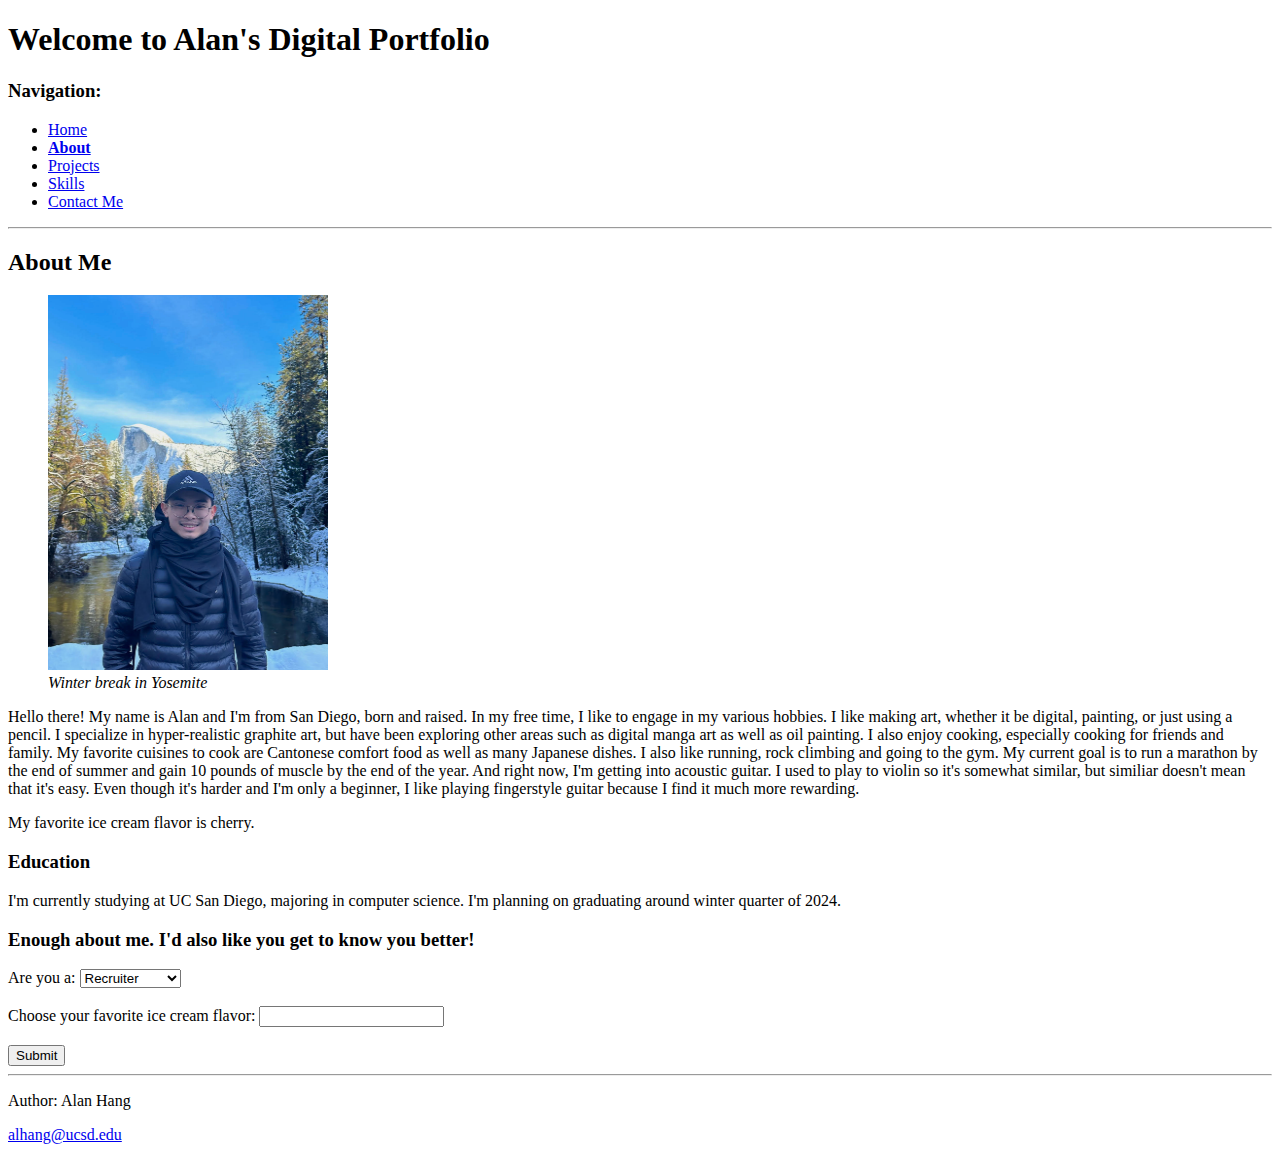
==== about.html @ 87fdfb22 "reduced svg" ====
<!DOCTYPE html>
<html lang="en">
    <head>
        <title>Alan Hang's Digital Portfolio</title>
        <meta charset="UTF-8">
        <meta name="author" content="Alan Hang">
        <meta name="viewport" content="width=device-width, initial-scale=1.0">
        <link rel="stylesheet" href="styles.css">
        <!--Placeholder stylesheet-->
    </head>

    <body>
        <header>
            <h1>Welcome to Alan's Digital Portfolio</h1>

            <h3>Navigation:</h3>
            <nav>
                <ul>
                    <li><a href="./index.html">Home</a></li>
                    <li><a href="./about.html"><b>About</b></a></li>
                    <li><a href="./projects.html">Projects</a></li>
                    <li><a href="./skills.html">Skills</a></li>
                    <li><a href="./contact.html">Contact Me</a></li>
                </ul>
            </nav>
        </header>

        <hr>

        <main>
            <section>
                <h2>About Me</h2>
                <figure>
                    <picture><img src="./media/profilepic.jpeg" width="280" height="375" alt="Profile Picture"> 
                        <!--picture ratio is 1151 × 1498-->
                    </picture>
                    <figcaption><i>Winter break in Yosemite</i></figcaption>
                </figure>
                <p>Hello there! My name is Alan and I'm from San Diego, born and raised. In my free time, I like to engage in my various hobbies. 
                    I like making art, whether it be digital, painting, or just using a pencil. I specialize in hyper-realistic
                    graphite art, but have been exploring other areas such as digital manga art as well as oil painting. I also enjoy 
                    cooking, especially cooking for friends and family. My favorite cuisines to cook are Cantonese
                    comfort food as well as many Japanese dishes. I also like running, rock climbing and going to the gym. 
                    My current goal is to run a marathon by the end of summer and gain 10 pounds of muscle by the end of the year. 
                    And right now, I'm getting into acoustic guitar. I used to play to violin so it's somewhat similar, 
                    but similiar doesn't mean that it's easy. Even though it's harder and I'm only a beginner, I like 
                    playing fingerstyle guitar because I find it much more rewarding. 
                </p>
                <p>My favorite ice cream flavor is cherry.</p>
            </section>

            <section>
                <h3>Education</h3>
                <p>I'm currently studying at UC San Diego, majoring in computer science. I'm planning on graduating
                    around winter quarter of 2024.
                </p>
            </section>

            <section>
                <h3>Enough about me. I'd also like you get to know you better!</h3>
                <form action="./response.html">
                    <label for="survey">Are you a: </label>
                    <select name="survey" id="survey">
                    <optgroup label="Business">
                        <option value="recruiter">Recruiter</option>
                        <option value="coworker">Co-Worker</option>
                    </optgroup>
                    <optgroup label="School">
                        <option value="student">Student</option>
                        <option value="teacher">Teacher</option>
                        <option value="grader">Grader</option>
                    </optgroup>
                    <optgroup label="Other">
                        <option value="friend">Friend</option>
                        <option value="family">Family</option>
                        <option value="rando">Rando</option>
                    </optgroup>
                    </select>
                    
                    <br><br>

                    <label for="flavor">Choose your favorite ice cream flavor:</label>
                        <input list="flavors" name="flavor" id="flavor">
                        <datalist id="flavors">
                            <option value="Cherry"></option>
                            <option value="Rocky Road"></option>
                            <option value="Chocolate Chip"></option>
                            <option value="Vanilla"></option>
                            <option value="Neopolitan"></option>
                            <option value="Mint"></option>
                            <option value="Other"></option>
                        </datalist>
                    <br><br>
                    <input type="submit" value="Submit">
                </form>
            </section>
        </main>

        <hr>

        <footer>
            <p>Author: Alan Hang</p>
            <p><a href="mailto:alhang@ucsd.edu">alhang@ucsd.edu</a></p>
        </footer>
    </body>

</html>
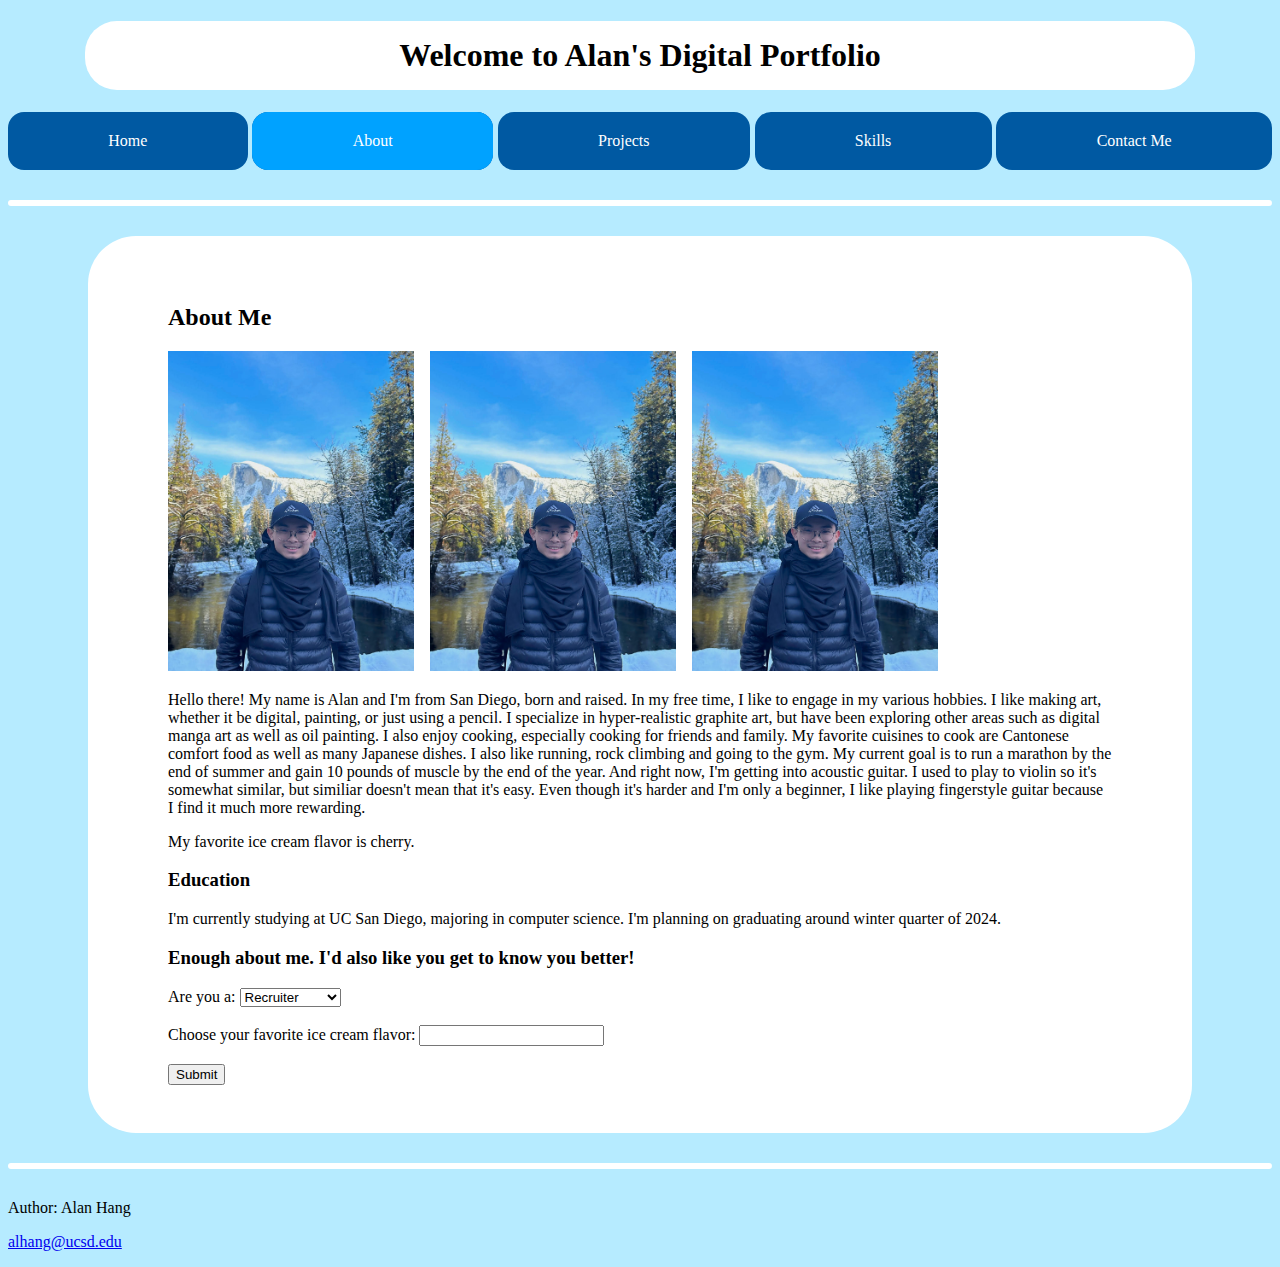
==== commit 9f65e6dd: "CSS style 1st stage" ====
--- a/about.html
+++ b/about.html
@@ -5,22 +5,26 @@
         <meta charset="UTF-8">
         <meta name="author" content="Alan Hang">
         <meta name="viewport" content="width=device-width, initial-scale=1.0">
-        <link rel="stylesheet" href="styles.css">
+        <link rel="stylesheet" href="./assets/style.css">
         <!--Placeholder stylesheet-->
+        <style>
+            #nav-about{
+                background-color:rgb(0, 162, 255);
+            }
+        </style>
     </head>
 
     <body>
         <header>
             <h1>Welcome to Alan's Digital Portfolio</h1>
 
-            <h3>Navigation:</h3>
             <nav>
                 <ul>
-                    <li><a href="./index.html">Home</a></li>
-                    <li><a href="./about.html"><b>About</b></a></li>
-                    <li><a href="./projects.html">Projects</a></li>
-                    <li><a href="./skills.html">Skills</a></li>
-                    <li><a href="./contact.html">Contact Me</a></li>
+                    <li><a id="nav-home" href="./index.html">Home</a></li>
+                    <li><a id="nav-about" href="./about.html">About</a></li>
+                    <li><a id="nav-projects" href="./projects.html">Projects</a></li>
+                    <li><a id="nav-skills" href="./skills.html">Skills</a></li>
+                    <li><a id="nav-contact" href="./contact.html">Contact Me</a></li>
                 </ul>
             </nav>
         </header>
@@ -30,12 +34,17 @@
         <main>
             <section>
                 <h2>About Me</h2>
-                <figure>
-                    <picture><img src="./media/profilepic.jpeg" width="280" height="375" alt="Profile Picture"> 
+                <div class="image_gallery">
+                    <picture><img class="card_image" src="./media/profilepic.jpeg" alt="Profile Picture"> 
                         <!--picture ratio is 1151 × 1498-->
                     </picture>
-                    <figcaption><i>Winter break in Yosemite</i></figcaption>
-                </figure>
+                    <picture><img class="card_image" src="./media/profilepic.jpeg" alt="Profile Picture"> 
+                        <!--picture ratio is 1151 × 1498-->
+                    </picture>
+                    <picture><img class="card_image" src="./media/profilepic.jpeg" alt="Profile Picture"> 
+                        <!--picture ratio is 1151 × 1498-->
+                    </picture>
+                </div>
                 <p>Hello there! My name is Alan and I'm from San Diego, born and raised. In my free time, I like to engage in my various hobbies. 
                     I like making art, whether it be digital, painting, or just using a pencil. I specialize in hyper-realistic
                     graphite art, but have been exploring other areas such as digital manga art as well as oil painting. I also enjoy 
--- a/assets/style.css
+++ b/assets/style.css
@@ -0,0 +1,105 @@
+* {
+    box-sizing: border-box;
+}
+
+:root{
+    --lightblue: rgb(182, 235, 255);
+}
+
+h1 {
+    text-align: center;
+    background-color: white;
+    border-radius: 1em;
+
+    padding: 0.5em 1em;
+    
+    margin-right: 2.4em;
+    margin-left: 2.4em;
+}
+
+p, li{
+    max-width: 150ch;
+}
+
+body {
+    background-color: var(--lightblue);
+}
+
+main {
+    background-color: white;
+    border-radius: 3em;
+
+    padding: 3em 5em;
+    
+    margin-right: 5em;
+    margin-left: 5em;
+}
+
+nav ul {
+    list-style-type: none;
+    margin: 0;
+    padding: 0;
+    overflow: hidden;
+    background-color: var(--lightblue);
+
+    display: flex;
+    flex-direction: row;
+    text-align: center;
+
+    gap: 0.3em;
+}
+  
+nav li {
+    border-radius: 1em;
+    flex-grow: 1;
+    float: left;
+    background-color: rgb(0, 89, 162);
+}
+  
+nav li a {
+    display: block;
+    color: white;
+    text-align: center;
+    padding: 20px 50px;
+    text-decoration: none;
+    border-radius: 1em;
+}
+  
+nav li:hover {
+    background-color:rgb(0, 162, 255);
+}
+
+hr {
+    margin-top: 30px;
+    margin-bottom: 30px;
+    border: 3px solid white;
+    border-radius: 5px;
+}
+
+@media (max-width: 1000px) {
+    nav ul {
+      flex-direction: column;
+    }
+
+    .card_image {
+        width: fit-content;
+        object-fit: fill;
+    }
+  }
+
+.image_gallery {
+    display: flex;
+    flex-direction: row;
+    gap: 1em;
+    flex-wrap: wrap;
+}
+
+.image_gallery picture{
+    
+}
+
+.card_image {
+    height: 20em;
+    object-fit: cover;
+    width: fit-content
+}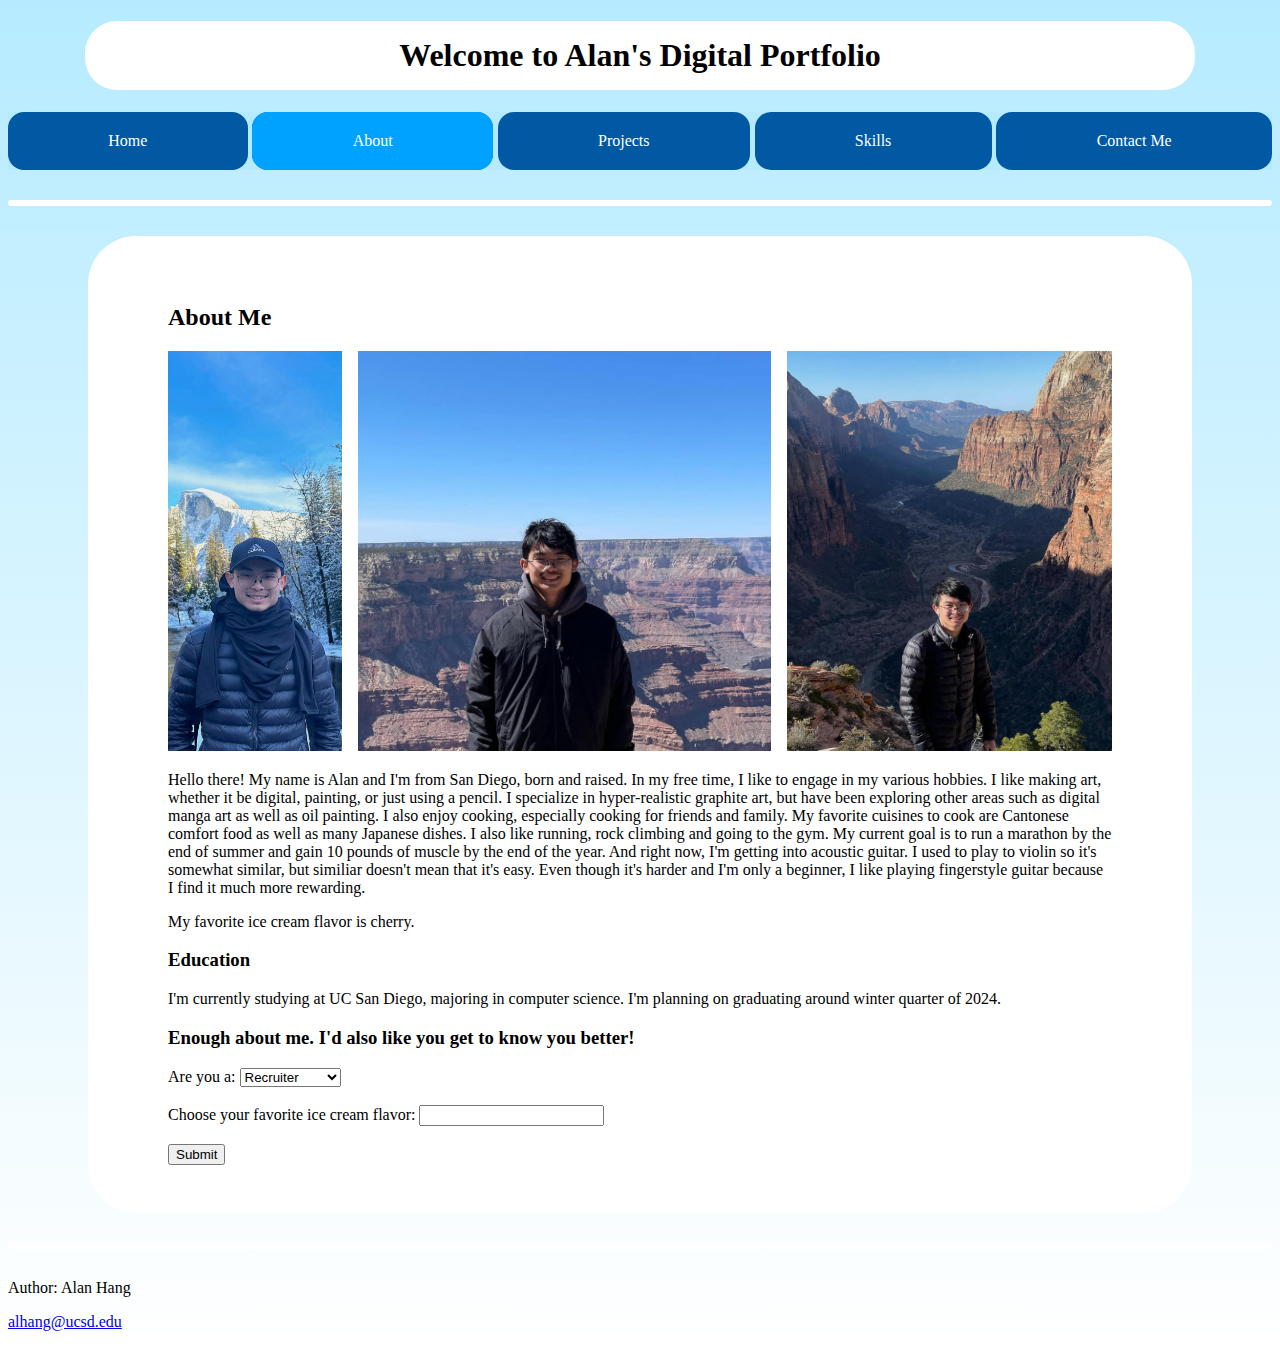
==== commit 629f586f: "phone test pictures 2" ====
--- a/about.html
+++ b/about.html
@@ -35,15 +35,10 @@
             <section>
                 <h2>About Me</h2>
                 <div class="image_gallery">
-                    <picture><img class="card_image" src="./media/profilepic.jpeg" alt="Profile Picture"> 
-                        <!--picture ratio is 1151 × 1498-->
-                    </picture>
-                    <picture><img class="card_image" src="./media/profilepic.jpeg" alt="Profile Picture"> 
-                        <!--picture ratio is 1151 × 1498-->
-                    </picture>
-                    <picture><img class="card_image" src="./media/profilepic.jpeg" alt="Profile Picture"> 
-                        <!--picture ratio is 1151 × 1498-->
-                    </picture>
+                    <picture><img class="card_image" src="./media/yosemite.jpeg" alt="Me at Yosemite National Park"></picture>
+                    <picture><img class="card_image" src="./media/canyon.jpeg" alt="Me at the Grand Canyon"></picture>
+                    <picture><img class="card_image" src="./media/zion.jpeg" alt="Me at Zion National Park"></picture>
+                    
                 </div>
                 <p>Hello there! My name is Alan and I'm from San Diego, born and raised. In my free time, I like to engage in my various hobbies. 
                     I like making art, whether it be digital, painting, or just using a pencil. I specialize in hyper-realistic
--- a/assets/style.css
+++ b/assets/style.css
@@ -22,7 +22,10 @@
 }
 
 body {
-    background-color: var(--lightblue);
+    background-color: white;
+    background-image: linear-gradient(var(--lightblue), white);
+    background-repeat: no-repeat;
+    
 }
 
 main {
@@ -81,9 +84,15 @@
       flex-direction: column;
     }
 
-    .card_image {
-        width: fit-content;
-        object-fit: fill;
+    main {
+        padding: 1em 2em;
+        
+        margin-right: 1em;
+        margin-left: 1em;
+    }
+
+    .image_gallery {
+        flex-wrap: wrap;
     }
   }
 
@@ -91,15 +100,10 @@
     display: flex;
     flex-direction: row;
     gap: 1em;
-    flex-wrap: wrap;
-}
-
-.image_gallery picture{
-    
 }
 
 .card_image {
-    height: 20em;
+    height: 25em;
+    max-width: 100%;
     object-fit: cover;
-    width: fit-content
 }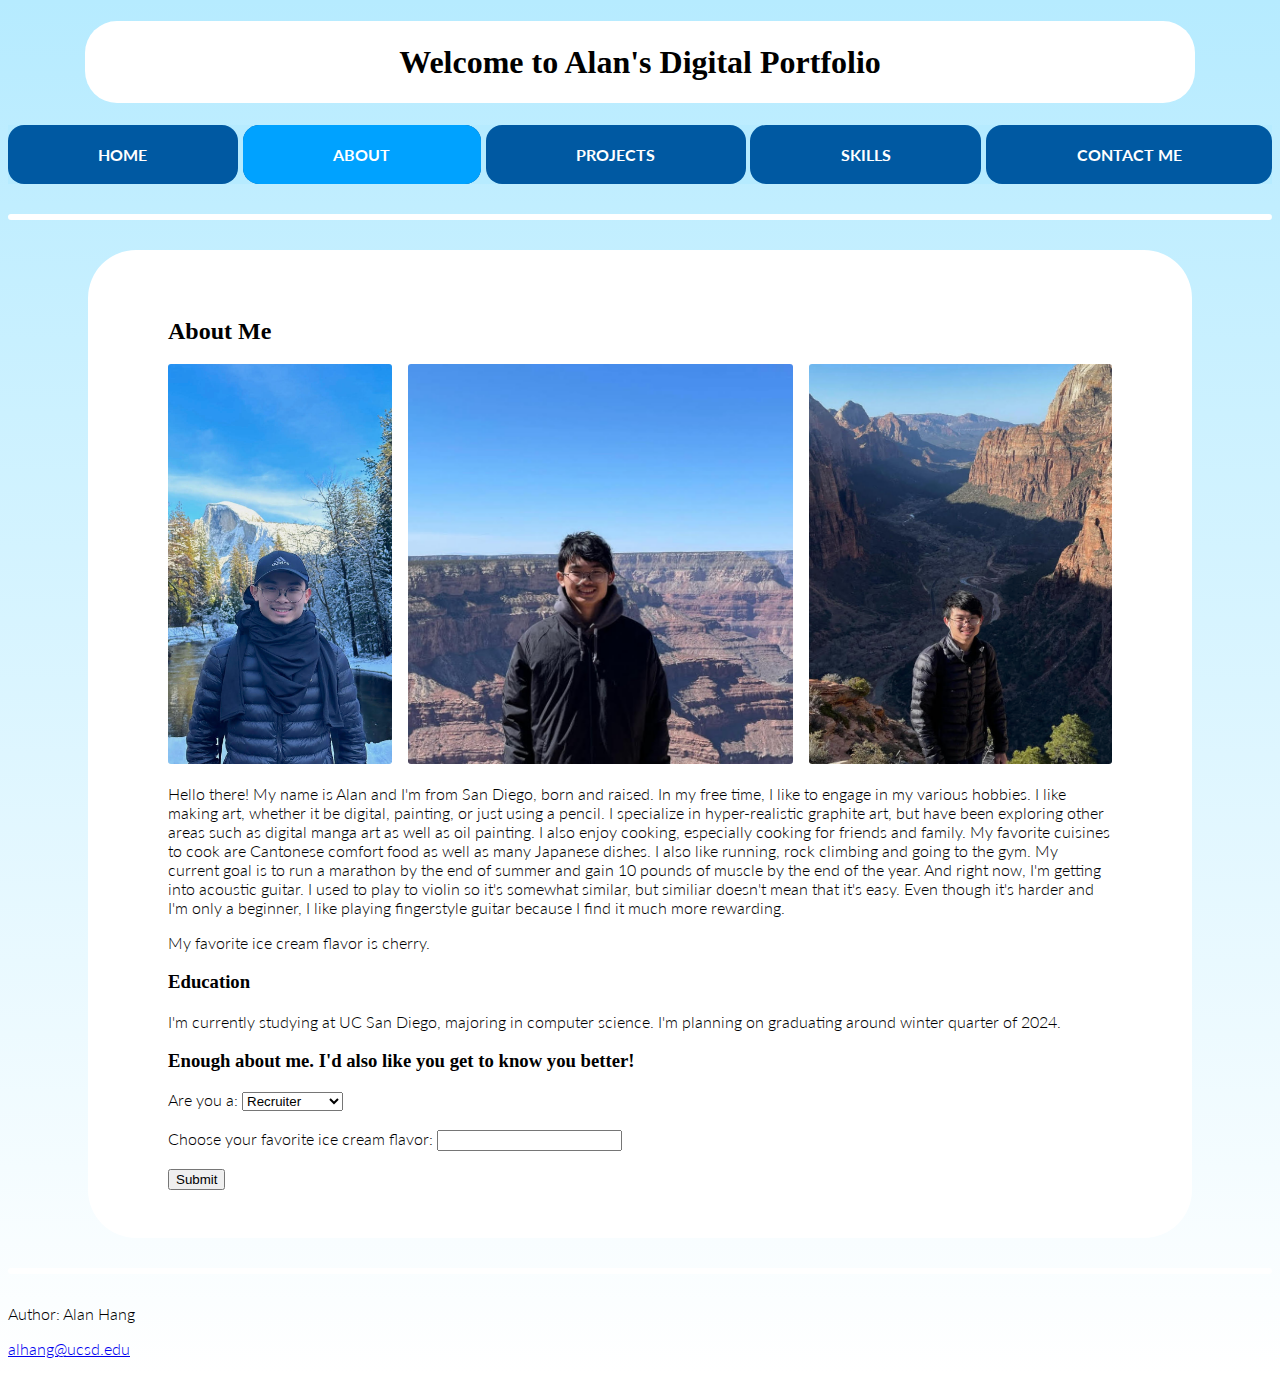
==== commit 31a38c96: "added fonts" ====
--- a/about.html
+++ b/about.html
@@ -11,6 +11,10 @@
             #nav-about{
                 background-color:rgb(0, 162, 255);
             }
+
+            #yosemite{
+                min-width: 14em;
+            }
         </style>
     </head>
 
@@ -20,11 +24,11 @@
 
             <nav>
                 <ul>
-                    <li><a id="nav-home" href="./index.html">Home</a></li>
-                    <li><a id="nav-about" href="./about.html">About</a></li>
-                    <li><a id="nav-projects" href="./projects.html">Projects</a></li>
-                    <li><a id="nav-skills" href="./skills.html">Skills</a></li>
-                    <li><a id="nav-contact" href="./contact.html">Contact Me</a></li>
+                    <li><a id="nav-home" href="./index.html">HOME</a></li>
+                    <li><a id="nav-about" href="./about.html">ABOUT</a></li>
+                    <li><a id="nav-projects" href="./projects.html">PROJECTS</a></li>
+                    <li><a id="nav-skills" href="./skills.html">SKILLS</a></li>
+                    <li><a id="nav-contact" href="./contact.html">CONTACT ME</a></li>
                 </ul>
             </nav>
         </header>
@@ -35,9 +39,9 @@
             <section>
                 <h2>About Me</h2>
                 <div class="image_gallery">
-                    <picture><img class="card_image" src="./media/yosemite.jpeg" alt="Me at Yosemite National Park"></picture>
-                    <picture><img class="card_image" src="./media/canyon.jpeg" alt="Me at the Grand Canyon"></picture>
-                    <picture><img class="card_image" src="./media/zion.jpeg" alt="Me at Zion National Park"></picture>
+                    <picture><img class="card_image" id="yosemite" src="./media/yosemite.jpeg" alt="Me at Yosemite National Park"></picture>
+                    <picture><img class="card_image" id="canyon" src="./media/canyon.jpeg" alt="Me at the Grand Canyon"></picture>
+                    <picture><img class="card_image" id="zion" src="./media/zion.jpeg" alt="Me at Zion National Park"></picture>
                     
                 </div>
                 <p>Hello there! My name is Alan and I'm from San Diego, born and raised. In my free time, I like to engage in my various hobbies. 
--- a/assets/style.css
+++ b/assets/style.css
@@ -6,19 +6,44 @@
     --lightblue: rgb(182, 235, 255);
 }
 
+@font-face {
+    font-family: Lato;
+    src: url(./fonts/lato/Lato-Light.ttf);
+}
+
+@font-face {
+    font-family: Lato-bold;
+    src: url(./fonts/lato/Lato-Bold.ttf);
+}
+
+@font-face {
+    font-family: ostrick-sans-black;
+    src: url(./fonts/ostrich-sans/ostrich-black.ttf);
+}
+
 h1 {
+    font-family: ostrick-sans-black;
     text-align: center;
     background-color: white;
     border-radius: 1em;
 
-    padding: 0.5em 1em;
+    padding: 0.7em 1em;
     
     margin-right: 2.4em;
     margin-left: 2.4em;
 }
 
-p, li{
+h2, h3, h4{
+    font-family: ostrick-sans-black;
+}
+
+p, details li, label{
     max-width: 150ch;
+    font-family: Lato;
+}
+
+summary, legend{
+    font-family: Lato-bold;
 }
 
 body {
@@ -60,6 +85,7 @@
 }
   
 nav li a {
+    font-family: Lato-bold;
     display: block;
     color: white;
     text-align: center;
@@ -91,8 +117,18 @@
         margin-left: 1em;
     }
 
+    h1{
+        margin-right: 0.5em;
+        margin-left: 0.5em;
+    }
+
     .image_gallery {
         flex-wrap: wrap;
+        float: center;
+        justify-content: center;
+    }
+
+    .card_image{
     }
   }
 
@@ -106,4 +142,13 @@
     height: 25em;
     max-width: 100%;
     object-fit: cover;
+    border-radius: 3px;
+}
+
+fieldset {
+    width: 100%
+}
+
+footer {
+
 }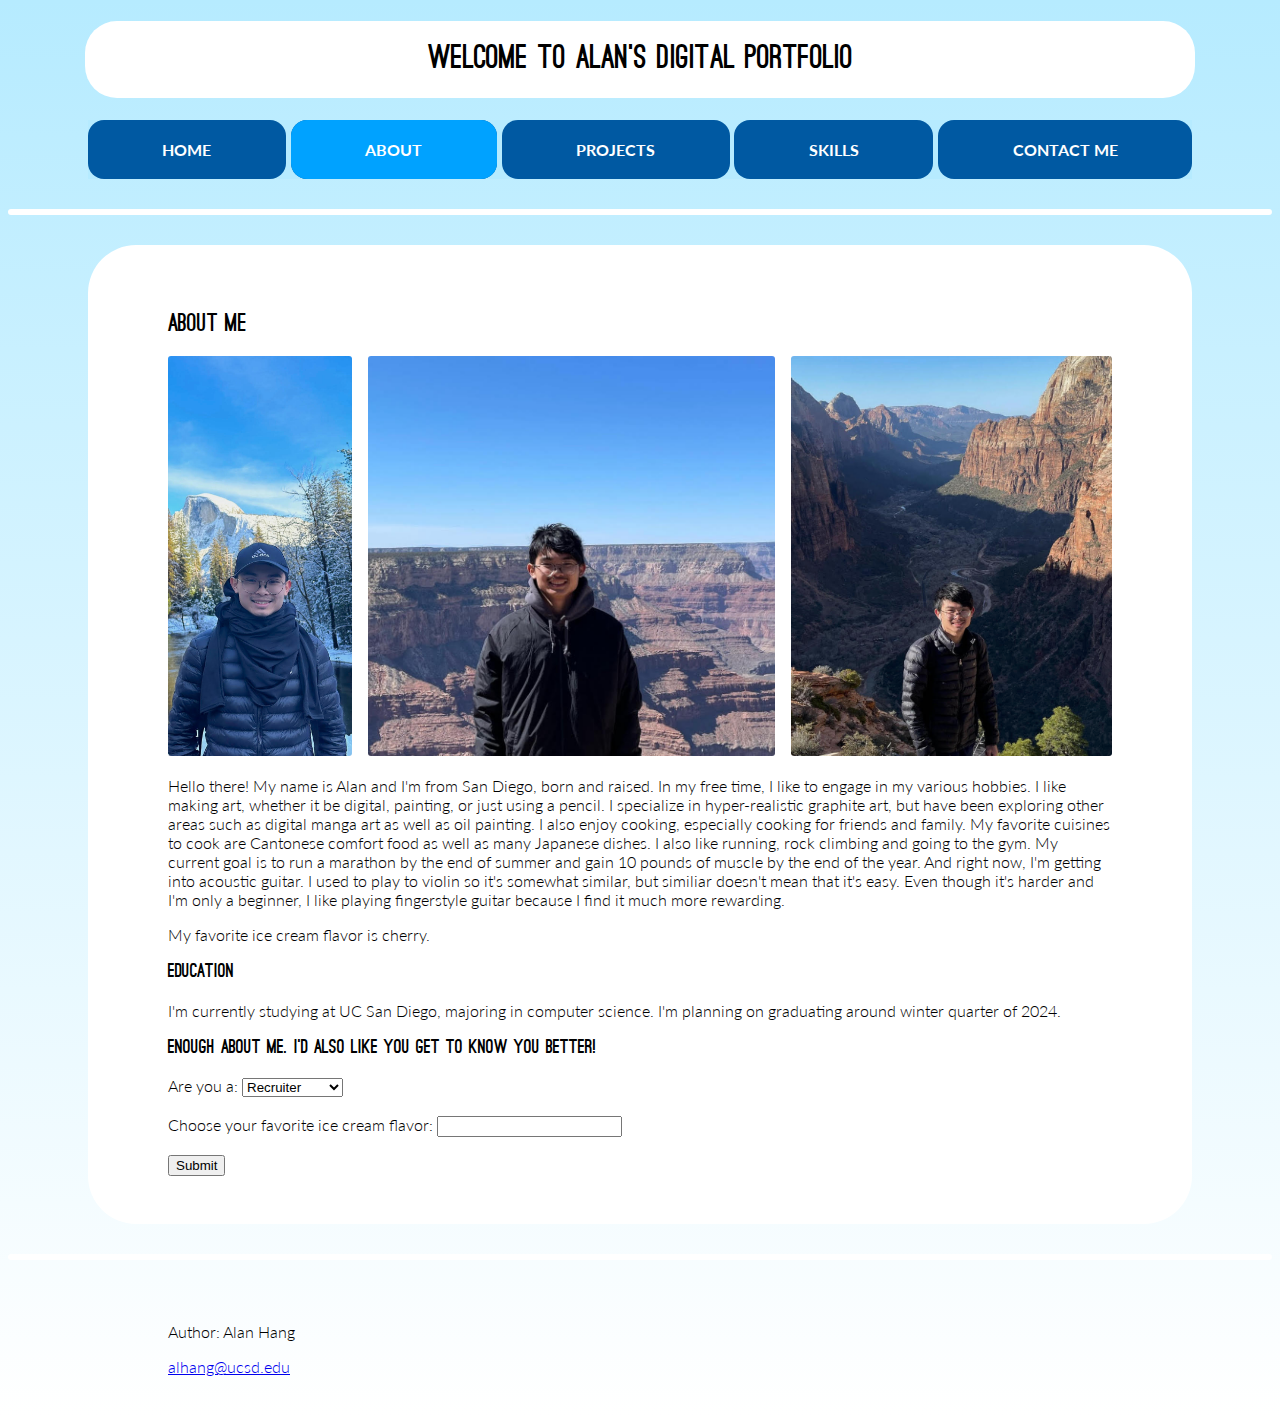
==== commit 22adafab: "pre transistions" ====
--- a/about.html
+++ b/about.html
@@ -12,8 +12,8 @@
                 background-color:rgb(0, 162, 255);
             }
 
-            #yosemite{
-                min-width: 14em;
+            #yosemite, #zion{
+                min-width: 11.5em;
             }
         </style>
     </head>
--- a/assets/style.css
+++ b/assets/style.css
@@ -37,12 +37,12 @@
     font-family: ostrick-sans-black;
 }
 
-p, details li, label{
+p, li, label, td{
     max-width: 150ch;
     font-family: Lato;
 }
 
-summary, legend{
+summary, legend, th{
     font-family: Lato-bold;
 }
 
@@ -63,6 +63,10 @@
     margin-left: 5em;
 }
 
+ol {
+    list-style-type: none;
+}
+
 nav ul {
     list-style-type: none;
     margin: 0;
@@ -75,6 +79,8 @@
     text-align: center;
 
     gap: 0.3em;
+    margin-right: 5em;
+    margin-left: 5em;
 }
   
 nav li {
@@ -105,33 +111,6 @@
     border-radius: 5px;
 }
 
-@media (max-width: 1000px) {
-    nav ul {
-      flex-direction: column;
-    }
-
-    main {
-        padding: 1em 2em;
-        
-        margin-right: 1em;
-        margin-left: 1em;
-    }
-
-    h1{
-        margin-right: 0.5em;
-        margin-left: 0.5em;
-    }
-
-    .image_gallery {
-        flex-wrap: wrap;
-        float: center;
-        justify-content: center;
-    }
-
-    .card_image{
-    }
-  }
-
 .image_gallery {
     display: flex;
     flex-direction: row;
@@ -150,5 +129,40 @@
 }
 
 footer {
+    padding: 1em 10em;
+}
 
-}+@media (max-width: 900px) {
+    nav ul {
+        flex-direction: column;
+        margin-right: 1em;
+        margin-left: 1em;
+    }
+
+    main {
+        padding: 1em 2em;
+        
+        margin-right: 1em;
+        margin-left: 1em;
+        border-radius: 1em;
+    }
+
+    h1{
+        margin-right: 0.5em;
+        margin-left: 0.5em;
+        border-radius: 1em;
+    }
+
+    .image_gallery {
+        flex-wrap: wrap;
+        justify-content: center;
+    }
+
+    footer {
+        padding: 1em 3em;
+    }
+
+    textarea {
+        width: 100%;
+    }
+  }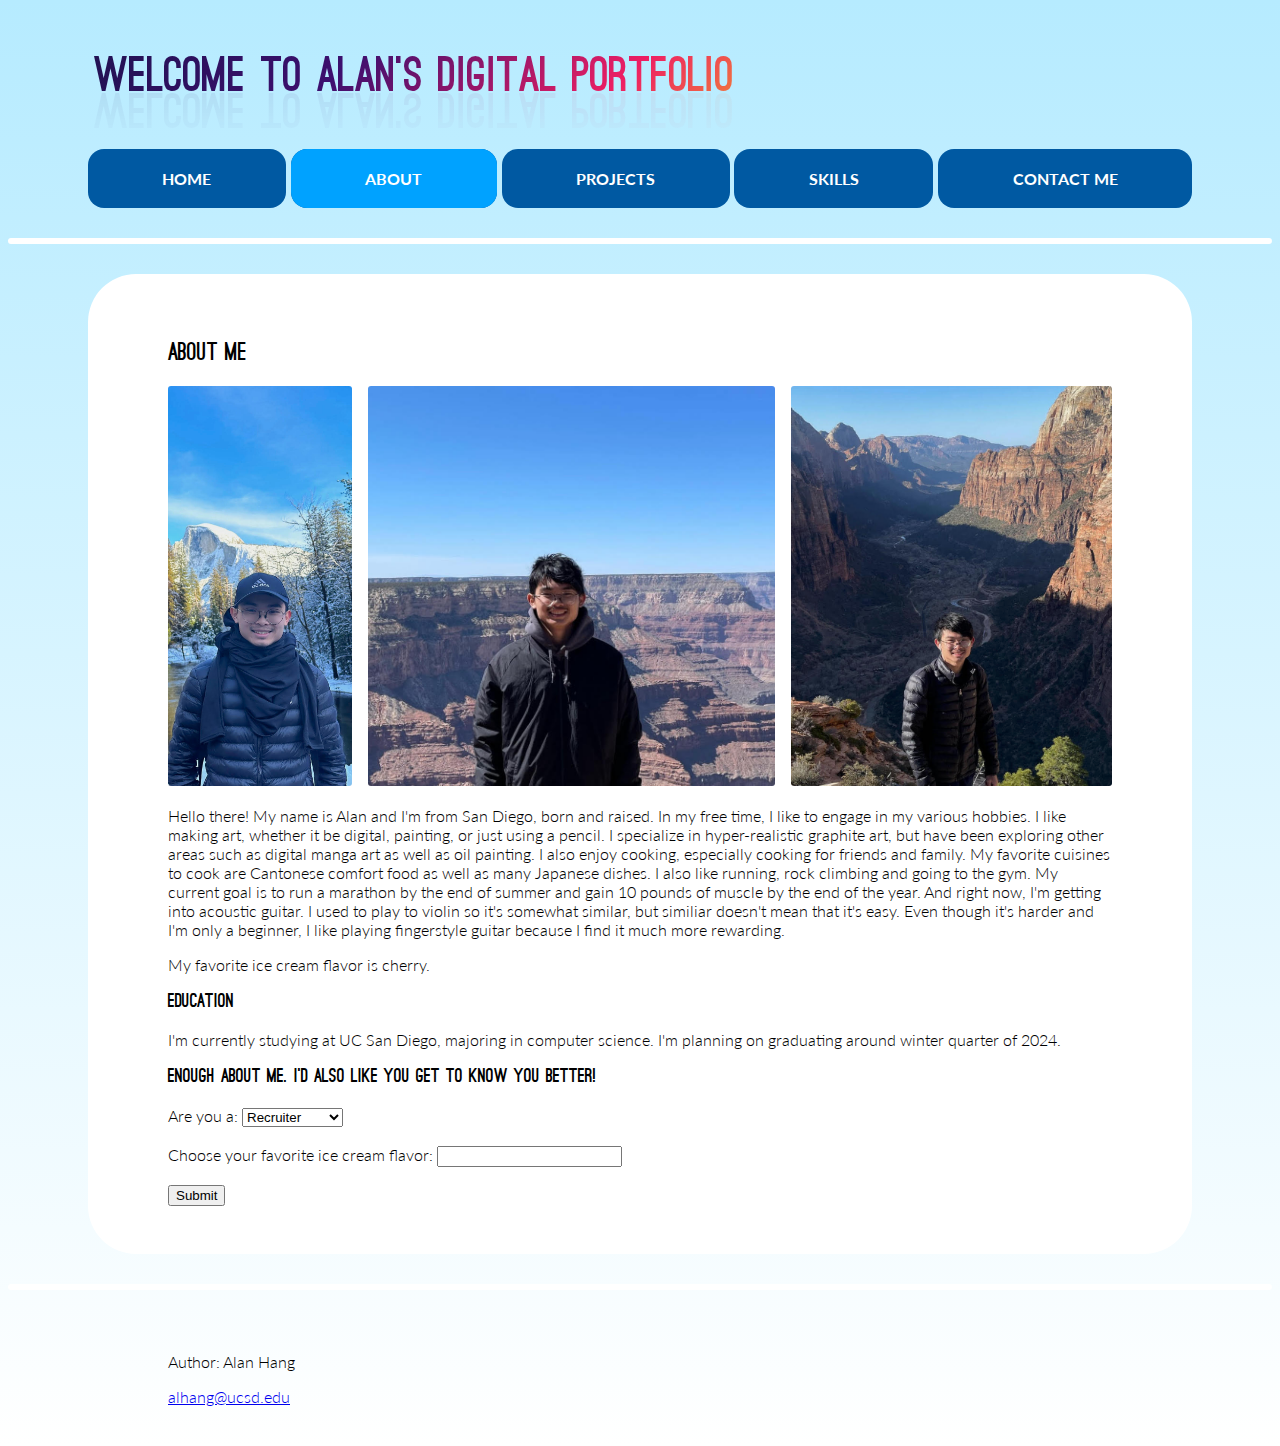
==== commit 578f7dbe: "transistions" ====
--- a/about.html
+++ b/about.html
@@ -20,7 +20,7 @@
 
     <body>
         <header>
-            <h1>Welcome to Alan's Digital Portfolio</h1>
+            <h1 id="title">Welcome to Alan's Digital Portfolio</h1>
 
             <nav>
                 <ul>
--- a/assets/style.css
+++ b/assets/style.css
@@ -21,17 +21,43 @@
     src: url(./fonts/ostrich-sans/ostrich-black.ttf);
 }
 
-h1 {
+#title{
     font-family: ostrick-sans-black;
-    text-align: center;
-    background-color: white;
-    border-radius: 1em;
-
-    padding: 0.7em 1em;
-    
-    margin-right: 2.4em;
-    margin-left: 2.4em;
-}
+    font-size: 3em;
+    padding: 0.3em;
+    
+    margin-right: 1.5em;
+    margin-left: 1.5em;
+    
+    background-image: linear-gradient(
+      -225deg,
+      #1f1250 0%,
+      #3d0f6f 14%,
+      #ee1e63 28%,
+      #f0e811 42%,
+      #ee1e63 72%,
+      #3d0f6f 86%,
+      #1f1250 100%
+    );
+    background-size: auto auto;
+    background-clip: border-box;
+    background-size: 300% auto;
+    color: #fff;
+    background-clip: text;
+    
+    animation: textclip 20s linear infinite;
+    display: inline-block;
+    -webkit-text-fill-color: transparent;
+    -webkit-background-clip: text;
+    -webkit-text-fill-color: transparent;
+    -webkit-box-reflect: below -50px linear-gradient(transparent, rgba(0,0,0,.1));
+}
+
+@keyframes textclip {
+    to {
+      background-position: 200% center;
+    }
+  }
 
 h2, h3, h4{
     font-family: ostrick-sans-black;
@@ -51,6 +77,7 @@
     background-image: linear-gradient(var(--lightblue), white);
     background-repeat: no-repeat;
     
+    transition-property: all;
 }
 
 main {
@@ -61,7 +88,23 @@
     
     margin-right: 5em;
     margin-left: 5em;
-}
+
+    animation: fadeIn 1.5s;
+}
+
+@keyframes fadeIn {
+    from { 
+        opacity: 0;
+        margin-top: 4%;
+        height: 120%; 
+    }
+    
+    to { 
+        opacity: 1;
+        margin-top: 0%;
+        height: 100%;
+    }
+  }
 
 ol {
     list-style-type: none;
@@ -72,7 +115,7 @@
     margin: 0;
     padding: 0;
     overflow: hidden;
-    background-color: var(--lightblue);
+    background-color: transparent;
 
     display: flex;
     flex-direction: row;
@@ -88,6 +131,7 @@
     flex-grow: 1;
     float: left;
     background-color: rgb(0, 89, 162);
+    
 }
   
 nav li a {
@@ -132,7 +176,7 @@
     padding: 1em 10em;
 }
 
-@media (max-width: 900px) {
+@media (max-width: 1000px) {
     nav ul {
         flex-direction: column;
         margin-right: 1em;
@@ -147,10 +191,12 @@
         border-radius: 1em;
     }
 
-    h1{
+    #title{
         margin-right: 0.5em;
         margin-left: 0.5em;
         border-radius: 1em;
+
+        -webkit-box-reflect: none;
     }
 
     .image_gallery {
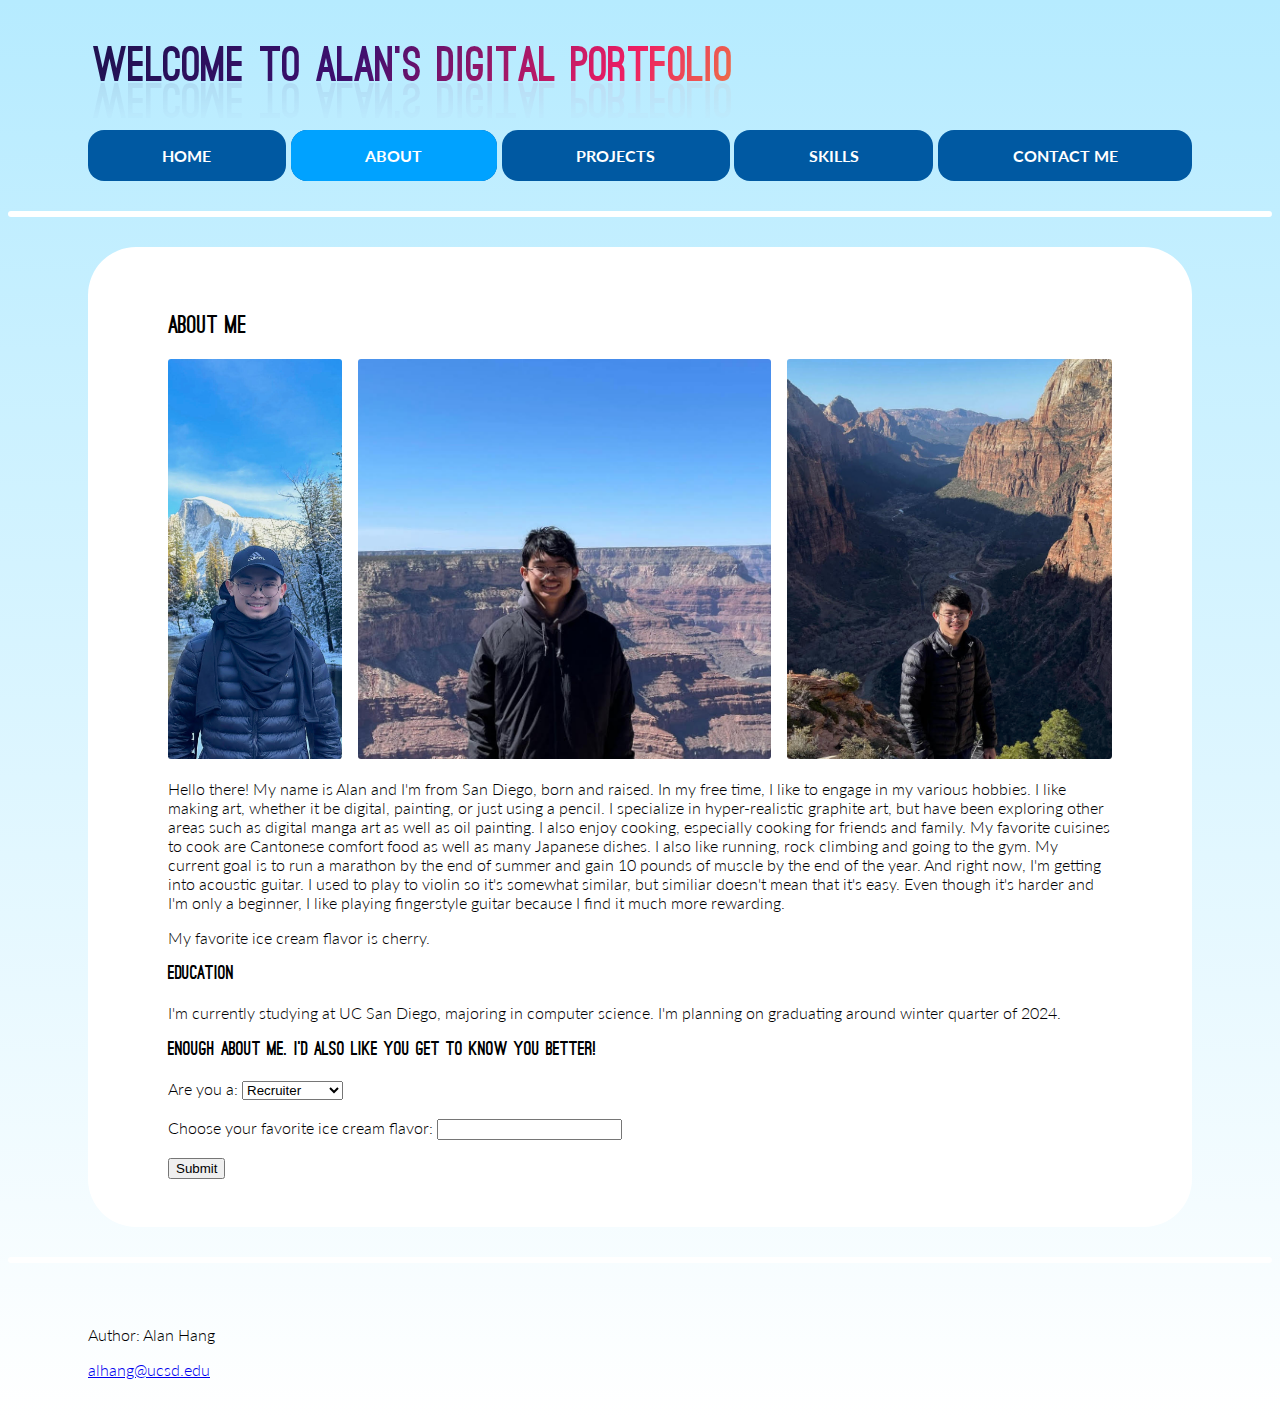
==== commit ee1dd3e7: "final 2" ====
--- a/about.html
+++ b/about.html
@@ -12,8 +12,12 @@
                 background-color:rgb(0, 162, 255);
             }
 
-            #yosemite, #zion{
-                min-width: 11.5em;
+            #zion{
+                min-width: 6rem;
+            }
+
+            #yosemite{
+                min-width: 8rem;
             }
         </style>
     </head>
--- a/assets/style.css
+++ b/assets/style.css
@@ -23,18 +23,18 @@
 
 #title{
     font-family: ostrick-sans-black;
-    font-size: 3em;
-    padding: 0.3em;
-    
-    margin-right: 1.5em;
-    margin-left: 1.5em;
+    font-size: 3rem;
+    padding: 0.3rem;
+    
+    margin-right: 5rem;
+    margin-left: 5rem;
     
     background-image: linear-gradient(
-      -225deg,
+      -240deg,
       #1f1250 0%,
       #3d0f6f 14%,
       #ee1e63 28%,
-      #f0e811 42%,
+      #e7e129 42%,
       #ee1e63 72%,
       #3d0f6f 86%,
       #1f1250 100%
@@ -42,7 +42,6 @@
     background-size: auto auto;
     background-clip: border-box;
     background-size: 300% auto;
-    color: #fff;
     background-clip: text;
     
     animation: textclip 20s linear infinite;
@@ -50,12 +49,12 @@
     -webkit-text-fill-color: transparent;
     -webkit-background-clip: text;
     -webkit-text-fill-color: transparent;
-    -webkit-box-reflect: below -50px linear-gradient(transparent, rgba(0,0,0,.1));
+    -webkit-box-reflect: below -2rem linear-gradient(transparent, rgba(0,0,0,.1));
 }
 
 @keyframes textclip {
     to {
-      background-position: 200% center;
+      background-position: 300% center;
     }
   }
 
@@ -82,14 +81,14 @@
 
 main {
     background-color: white;
-    border-radius: 3em;
-
-    padding: 3em 5em;
-    
-    margin-right: 5em;
-    margin-left: 5em;
-
-    animation: fadeIn 1.5s;
+    border-radius: 3rem;
+
+    padding: 3rem 5rem;
+    
+    margin-right: 5rem;
+    margin-left: 5rem;
+
+    animation: fadeIn 1.75s;
 }
 
 @keyframes fadeIn {
@@ -104,10 +103,77 @@
         margin-top: 0%;
         height: 100%;
     }
-  }
+}
 
 ol {
     list-style-type: none;
+    padding: 0;
+    margin: 0.5rem;
+}
+
+details {
+    min-width: 17rem;
+    width: 50%;
+    color:#fff;
+    background-color:rgb(0, 162, 255);
+    margin-bottom: .5rem;
+    border-radius: 5px;
+    overflow: hidden;
+}
+
+summary:hover {
+    background-color:rgb(0, 162, 255);
+}
+  
+summary {
+    padding: 1rem;
+    display: block;
+    background-color: rgb(0, 89, 162);
+    padding-left: 2.2rem;
+    position: relative;
+    cursor: pointer;
+}
+  
+summary:before {
+    content: '';
+    border-width: .4rem;
+    border-style: solid;
+    border-color: transparent transparent transparent #fff;
+    position: absolute;
+    top: 1.3rem;
+    left: 1rem;
+    transform: rotate(0);
+    transform-origin: .2rem 50%;
+    transition: .25s transform ease;
+}
+  
+details[open] > summary:before {
+    transform: rotate(90deg);
+}
+
+details > ul {
+    padding: 1rem 1rem;
+    margin-left: 1rem;
+    transition: margin-top 500ms ease-out;
+    animation: fadeDown 0.5s;
+}
+  
+details summary::-webkit-details-marker {
+    display:none;
+}
+
+@keyframes fadeDown {
+    from { 
+        opacity: 0;
+        margin-top: -1%;
+        height: -120%;
+    }
+
+    to { 
+        opacity: 1;
+        margin-top: 0%;
+        height: 100%; 
+    }
 }
 
 nav ul {
@@ -115,23 +181,21 @@
     margin: 0;
     padding: 0;
     overflow: hidden;
-    background-color: transparent;
 
     display: flex;
     flex-direction: row;
     text-align: center;
 
-    gap: 0.3em;
-    margin-right: 5em;
-    margin-left: 5em;
+    gap: 0.3rem;
+    margin-right: 5rem;
+    margin-left: 5rem;
 }
   
 nav li {
-    border-radius: 1em;
+    border-radius: 1rem;
     flex-grow: 1;
     float: left;
     background-color: rgb(0, 89, 162);
-    
 }
   
 nav li a {
@@ -139,9 +203,9 @@
     display: block;
     color: white;
     text-align: center;
-    padding: 20px 50px;
+    padding: 1rem;
     text-decoration: none;
-    border-radius: 1em;
+    border-radius: 1rem;
 }
   
 nav li:hover {
@@ -158,43 +222,58 @@
 .image_gallery {
     display: flex;
     flex-direction: row;
-    gap: 1em;
+    gap: 1rem;
 }
 
 .card_image {
-    height: 25em;
+    height: 25rem;
     max-width: 100%;
     object-fit: cover;
     border-radius: 3px;
 }
 
 fieldset {
-    width: 100%
+    width: 50%
 }
 
 footer {
-    padding: 1em 10em;
-}
-
-@media (max-width: 1000px) {
+    padding: 1rem 0;
+    margin: 0 5rem;
+}
+
+caption {
+    float: left;
+}
+
+@media (max-width: 700px) {
+    details{
+        min-width: 0;
+        width: 100%;
+    }
+
     nav ul {
         flex-direction: column;
-        margin-right: 1em;
-        margin-left: 1em;
+        margin-right: 1rem;
+        margin-left: 1rem;
+    }
+
+    nav li a {
+        text-align: left;
+        padding-left: 1.5rem;
     }
 
     main {
-        padding: 1em 2em;
+        padding: 1rem 2rem;
         
-        margin-right: 1em;
-        margin-left: 1em;
-        border-radius: 1em;
+        margin-right: 1rem;
+        margin-left: 1rem;
+        border-radius: 1rem;
     }
 
     #title{
-        margin-right: 0.5em;
-        margin-left: 0.5em;
-        border-radius: 1em;
+        margin-right: 1rem;
+        margin-left: 1rem;
+        border-radius: 1rem;
 
         -webkit-box-reflect: none;
     }
@@ -204,11 +283,16 @@
         justify-content: center;
     }
 
+    fieldset {
+        width: 100%
+    }
+
     footer {
-        padding: 1em 3em;
+        padding: 1rem 0;
+        margin: 0 1rem;
     }
 
     textarea {
         width: 100%;
     }
-  }+}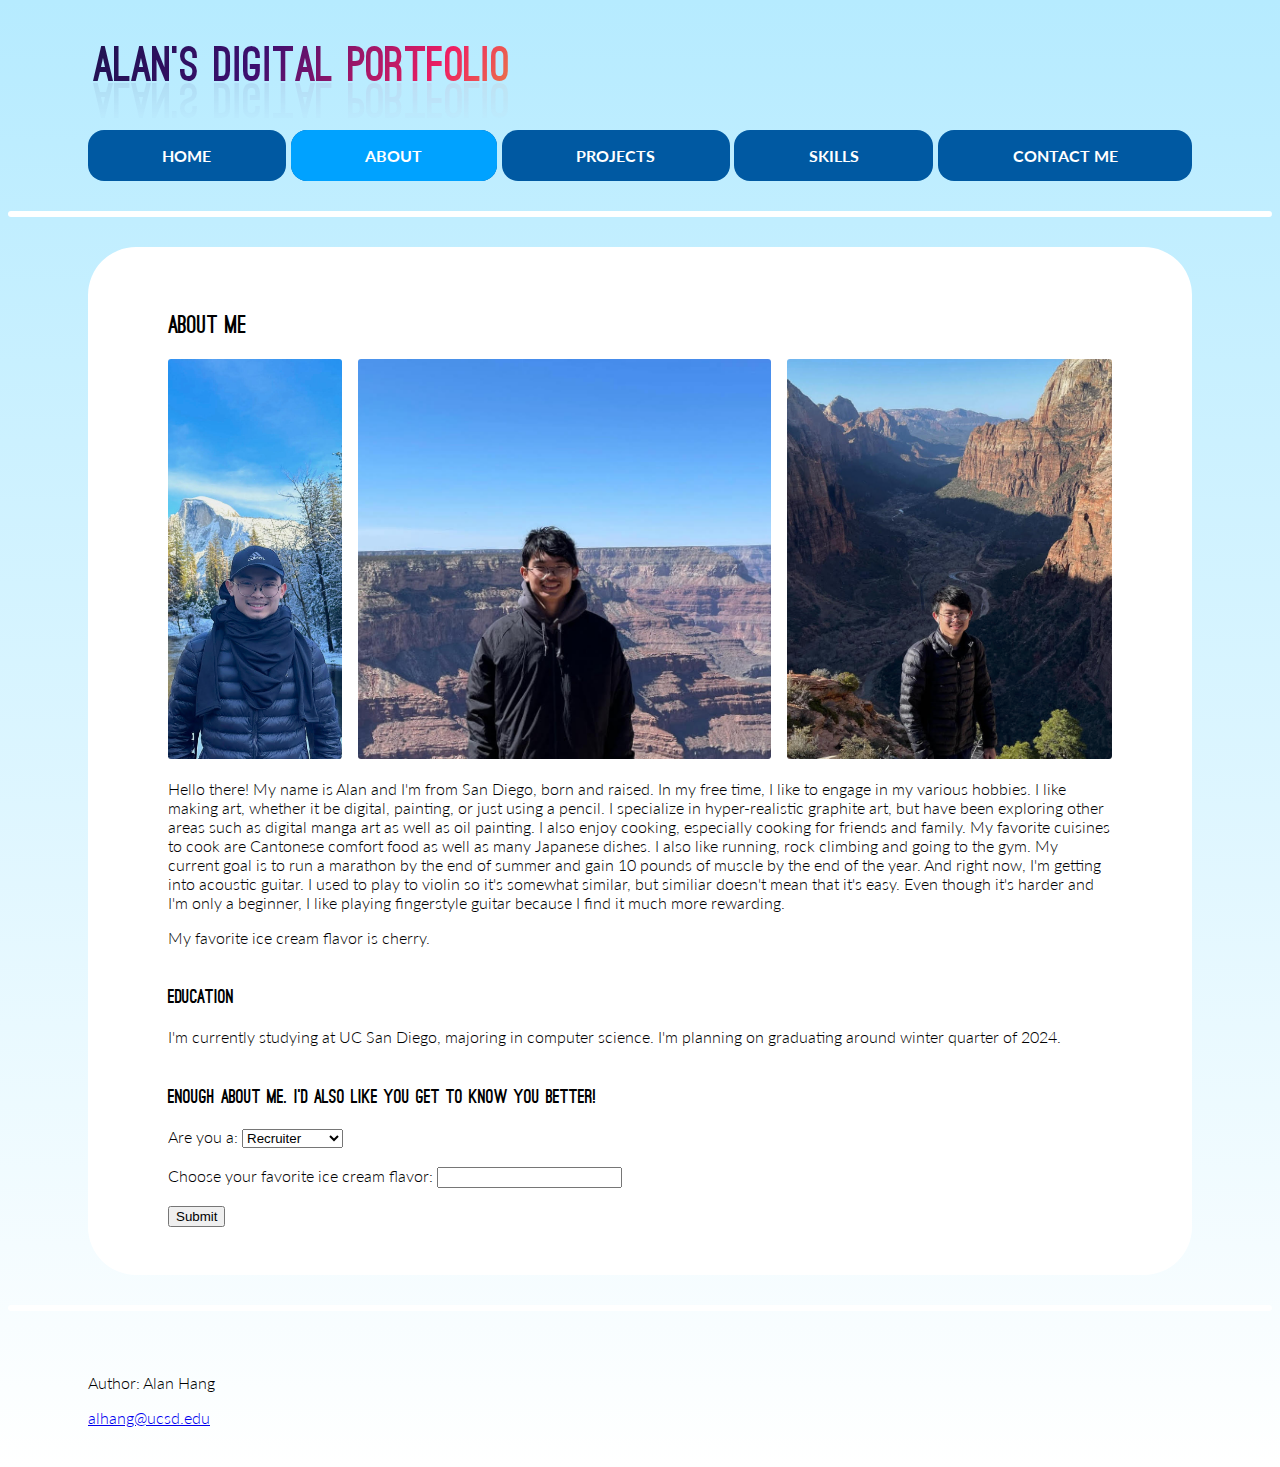
==== commit 21043a7a: "hw3 done" ====
--- a/about.html
+++ b/about.html
@@ -6,6 +6,7 @@
         <meta name="author" content="Alan Hang">
         <meta name="viewport" content="width=device-width, initial-scale=1.0">
         <link rel="stylesheet" href="./assets/style.css">
+        <link rel="icon" type="image/jpeg" href="./media/favicon.png">
         <!--Placeholder stylesheet-->
         <style>
             #nav-about{
@@ -17,6 +18,8 @@
             }
 
             #yosemite{
+                flex-shrink: 0.25;
+                flex-grow: 10;
                 min-width: 8rem;
             }
         </style>
@@ -24,7 +27,7 @@
 
     <body>
         <header>
-            <h1 id="title">Welcome to Alan's Digital Portfolio</h1>
+            <h1 id="title">Alan's Digital Portfolio</h1>
 
             <nav>
                 <ul>
@@ -43,9 +46,21 @@
             <section>
                 <h2>About Me</h2>
                 <div class="image_gallery">
-                    <picture><img class="card_image" id="yosemite" src="./media/yosemite.jpeg" alt="Me at Yosemite National Park"></picture>
-                    <picture><img class="card_image" id="canyon" src="./media/canyon.jpeg" alt="Me at the Grand Canyon"></picture>
-                    <picture><img class="card_image" id="zion" src="./media/zion.jpeg" alt="Me at Zion National Park"></picture>
+                    <picture>
+                        <source media="(min-width:60rem)" srcset="./media/yosemite-desktop.jpeg">
+                        <source media="(min-width:30rem)" srcset="./media/yosemite-tablet.jpeg">
+                        <img class="card_image" id="yosemite" src="./media/yosemite-mobile.jpeg" alt="Me at Yosemite National Park">
+                    </picture>
+                    <picture>
+                        <source media="(min-width:60rem)" srcset="./media/canyon-desktop.jpeg">
+                        <source media="(min-width:30rem)" srcset="./media/canyon-tablet.jpeg">
+                        <img class="card_image" id="canyon" src="./media/canyon-mobile.jpeg" alt="Me at the Grand Canyon">
+                    </picture>
+                    <picture>
+                        <source media="(min-width:60rem)" srcset="./media/zion-desktop.jpeg">
+                        <source media="(min-width:30rem)" srcset="./media/zion-tablet.jpeg">
+                        <img class="card_image" id="zion" src="./media/zion-mobile.jpeg" alt="Me at Zion National Park">
+                    </picture>
                     
                 </div>
                 <p>Hello there! My name is Alan and I'm from San Diego, born and raised. In my free time, I like to engage in my various hobbies. 
--- a/assets/style.css
+++ b/assets/style.css
@@ -4,6 +4,8 @@
 
 :root{
     --lightblue: rgb(182, 235, 255);
+    --brightblue: rgb(0, 162, 255);
+    --darkblue: rgb(0, 89, 162);
 }
 
 @font-face {
@@ -21,8 +23,13 @@
     src: url(./fonts/ostrich-sans/ostrich-black.ttf);
 }
 
+@font-face {
+    font-family: Niconne;
+    src: url(./fonts/Niconne/Niconne-Regular.ttf);
+}
+
 #title{
-    font-family: ostrick-sans-black;
+    font-family: ostrick-sans-black, 'Times New Roman', Times, serif;
     font-size: 3rem;
     padding: 0.3rem;
     
@@ -59,16 +66,16 @@
   }
 
 h2, h3, h4{
-    font-family: ostrick-sans-black;
+    font-family: ostrick-sans-black , 'Times New Roman', Times, serif;
 }
 
 p, li, label, td{
     max-width: 150ch;
-    font-family: Lato;
+    font-family: Lato, Verdana, Geneva, Tahoma, sans-serif;
 }
 
 summary, legend, th{
-    font-family: Lato-bold;
+    font-family: Lato-bold, Verdana, Geneva, Tahoma, sans-serif;
 }
 
 body {
@@ -89,6 +96,10 @@
     margin-left: 5rem;
 
     animation: fadeIn 1.75s;
+
+    display: flex;
+    flex-direction: column;
+    gap: 0.5rem;
 }
 
 @keyframes fadeIn {
@@ -112,23 +123,23 @@
 }
 
 details {
-    min-width: 17rem;
+    min-width: 18rem;
     width: 50%;
     color:#fff;
-    background-color:rgb(0, 162, 255);
+    background-color:var(--brightblue);
     margin-bottom: .5rem;
     border-radius: 5px;
     overflow: hidden;
 }
 
 summary:hover {
-    background-color:rgb(0, 162, 255);
+    background-color:var(--brightblue);
 }
   
 summary {
     padding: 1rem;
     display: block;
-    background-color: rgb(0, 89, 162);
+    background-color: var(--darkblue);
     padding-left: 2.2rem;
     position: relative;
     cursor: pointer;
@@ -195,11 +206,11 @@
     border-radius: 1rem;
     flex-grow: 1;
     float: left;
-    background-color: rgb(0, 89, 162);
+    background-color: var(--darkblue);
 }
   
 nav li a {
-    font-family: Lato-bold;
+    font-family: Lato-bold, 'Times New Roman', Times, serif;
     display: block;
     color: white;
     text-align: center;
@@ -209,7 +220,7 @@
 }
   
 nav li:hover {
-    background-color:rgb(0, 162, 255);
+    background-color:var(--brightblue);
 }
 
 hr {
@@ -245,7 +256,54 @@
     float: left;
 }
 
-@media (max-width: 700px) {
+.intro{
+    padding-right: 3vw;
+    margin: 5vw 5rem;
+    font-size: 15vw;
+    text-align: center;
+    height: 12vw;
+    max-height: 9rem;
+    line-height: 8vw;
+    border-radius: 5px;
+
+    animation: fadeIn2 1.75s;
+
+    color: white;
+    background: var(--darkblue);
+    font-family: 'Niconne', cursive;
+    font-weight: 600;
+    text-shadow: 0.5vw 0.5vw 0vw #3a618c, 
+            1vw 1vw 0vw #a66803, 
+            1.5vw 1.5vw 0vw #03a69b, 
+            2vw 2vw 0vw #039492, 
+            2.5vw 2.5vw 0vw #a61603, 
+            3vw 3vw 0vw #1b5889, 
+            3.5vw 3.5vw 0vw #1b5889
+}
+
+@keyframes fadeIn2 {
+    from { 
+        opacity: 0;
+    }
+    
+    to { 
+        opacity: 1;
+    }
+}
+
+textarea {
+    min-height: 3ch;
+    min-width: 10ch;
+    max-width: 100%;
+}
+
+@media (min-width: 70rem) {
+    .intro{
+        font-size: 10.7rem;
+    }
+}
+
+@media (max-width: 44rem) {
     details{
         min-width: 0;
         width: 100%;
@@ -270,6 +328,10 @@
         border-radius: 1rem;
     }
 
+    .intro{
+        margin: 5vw 1rem;
+    }
+
     #title{
         margin-right: 1rem;
         margin-left: 1rem;
@@ -293,6 +355,9 @@
     }
 
     textarea {
+        min-height: 3ch;
+        min-width: 10ch;
         width: 100%;
     }
-}+}
+
